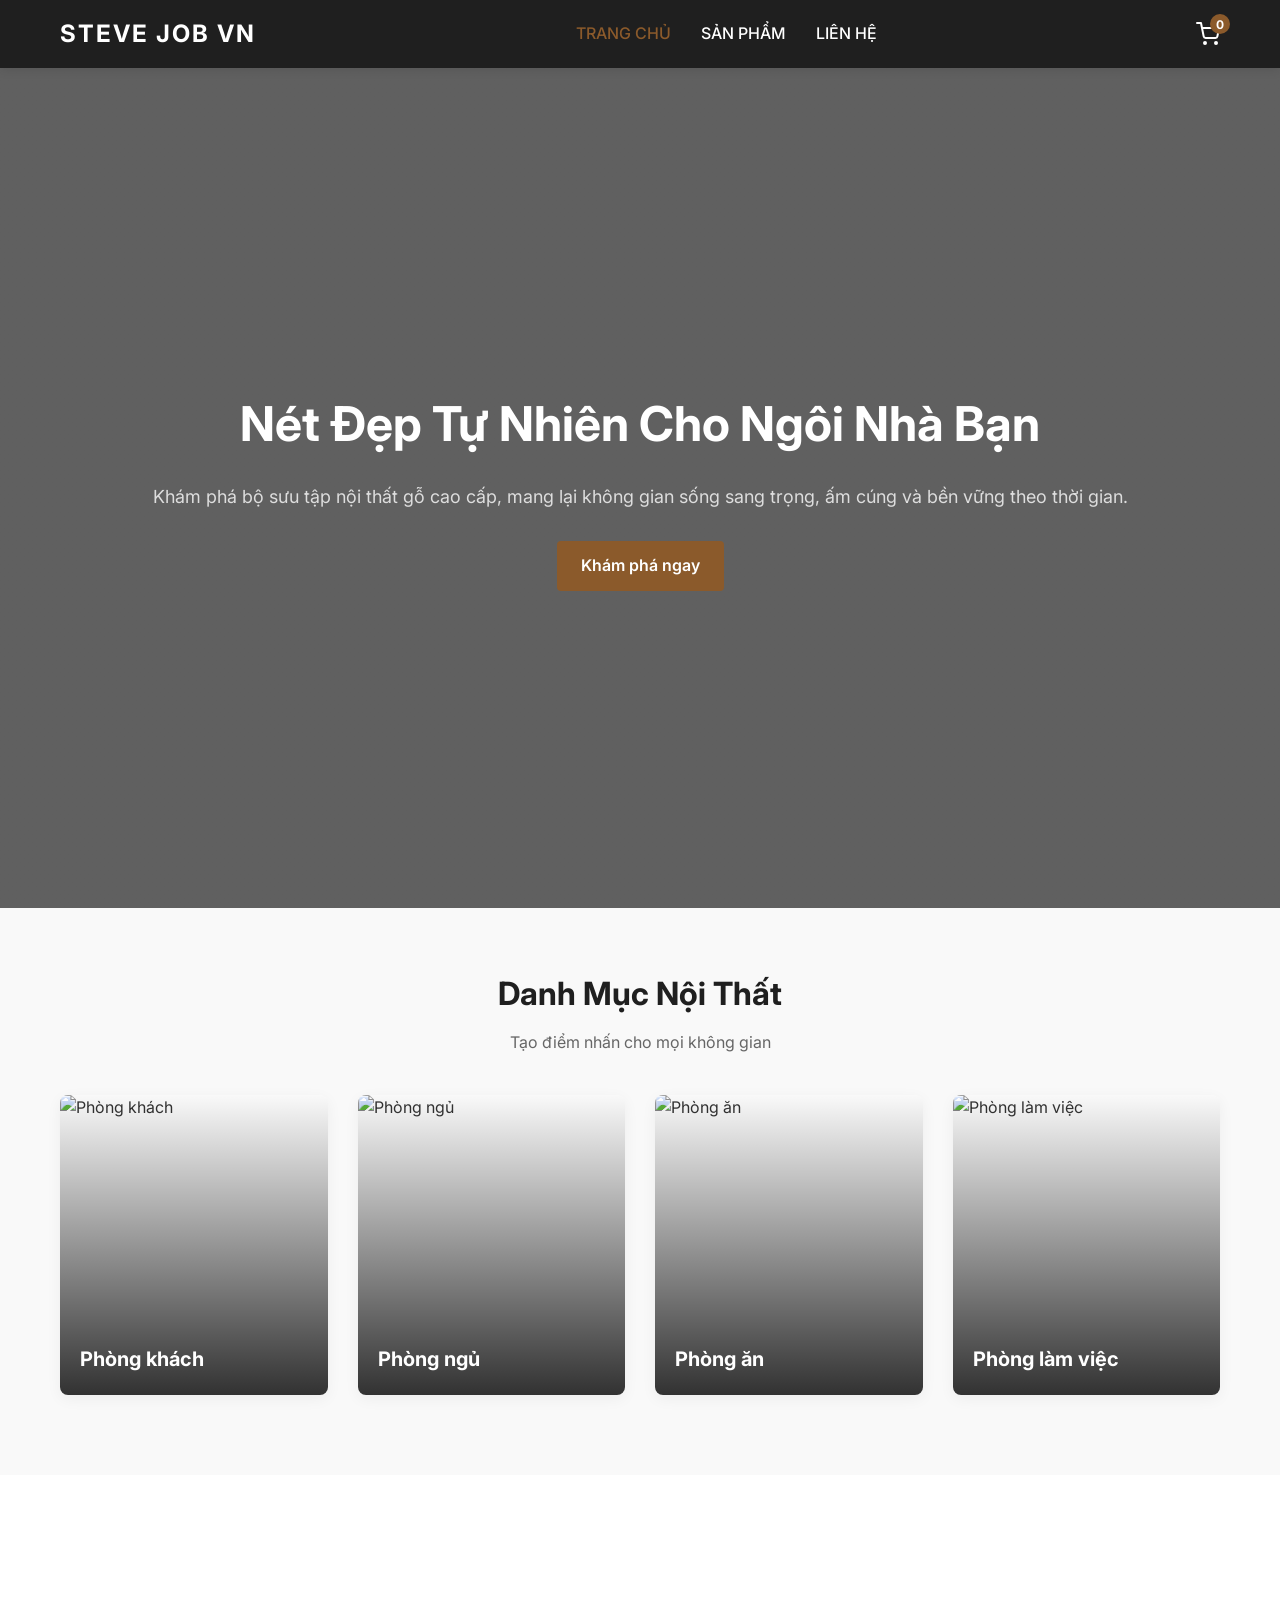
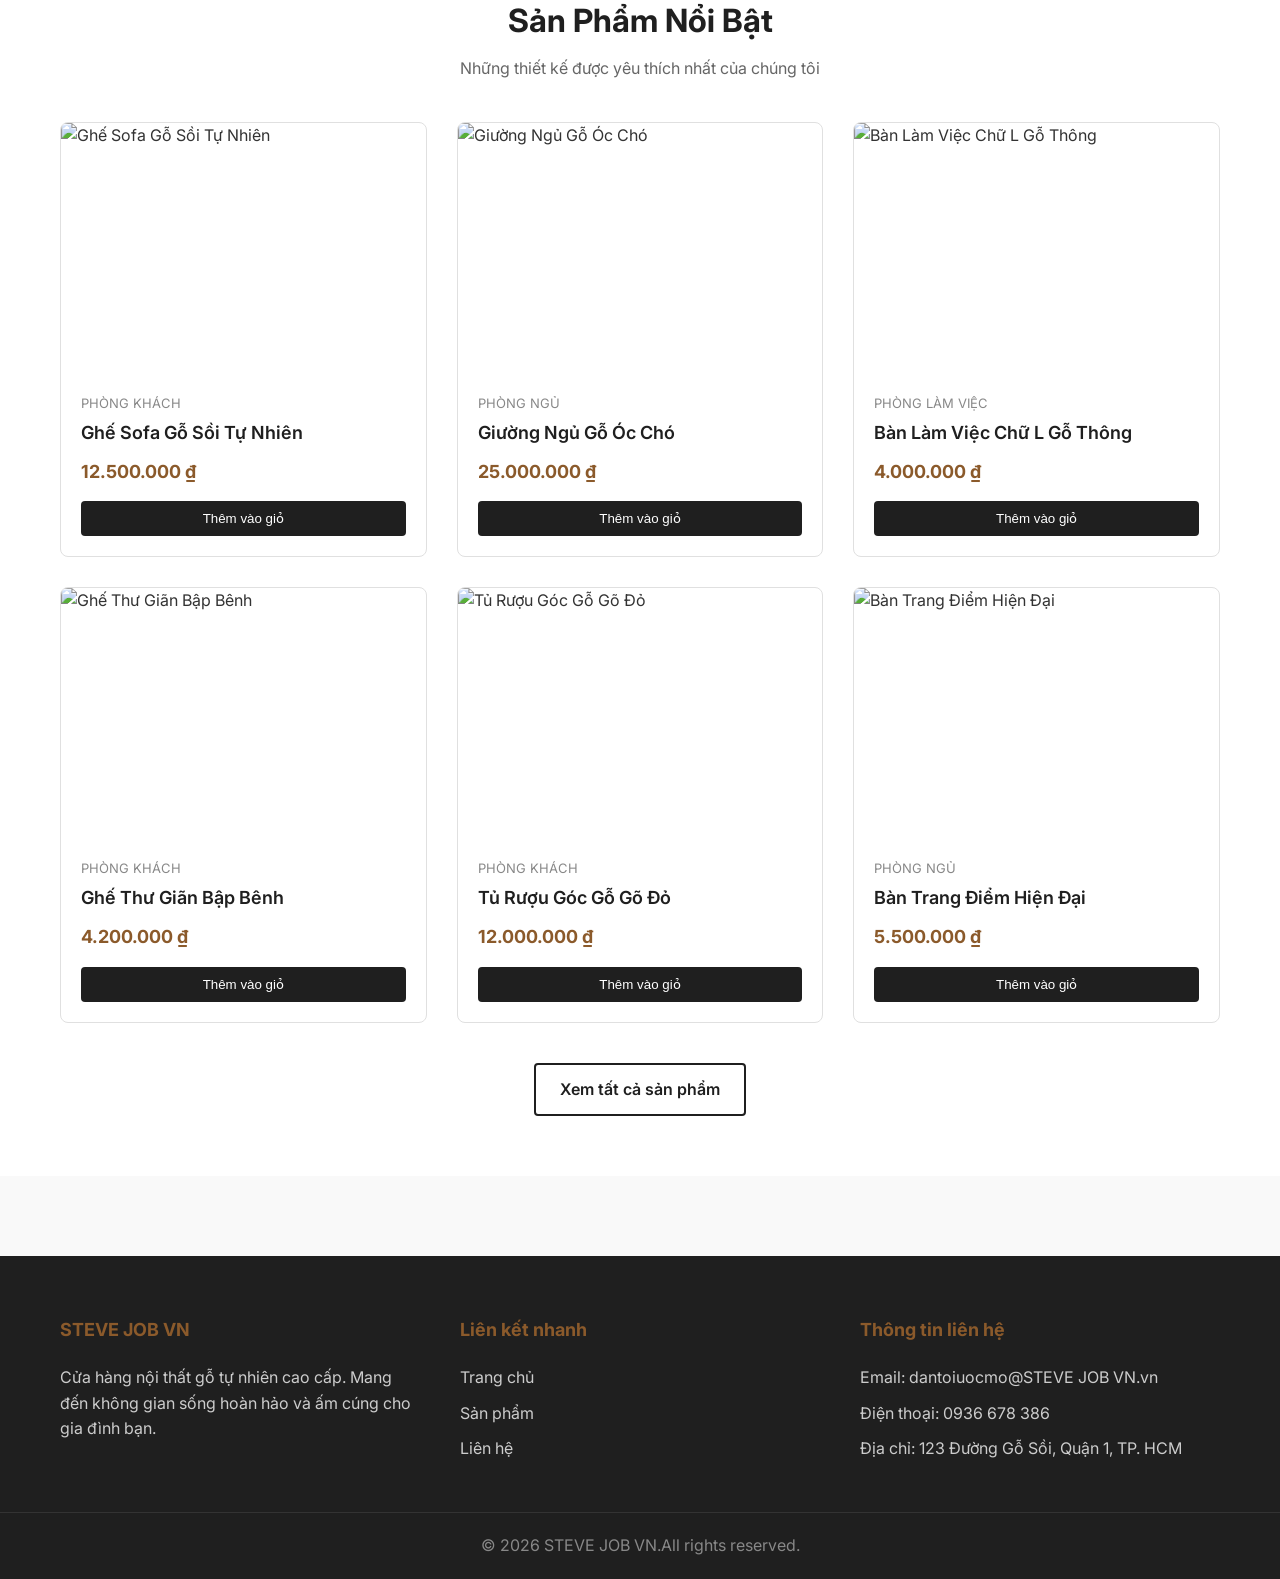
==== wood-furniture-shop/pages/index.html @ 44c92339 "First commit" ====
<!DOCTYPE html>
<html lang="vi">

<head>
  <meta charset="UTF-8">
  <meta name="viewport" content="width=device-width, initial-scale=1.0">
  <title>STEVE JOB VN. - Cửa Hàng Nội Thất Gỗ Cao Cấp</title>
  <link rel="icon" type="image/png" href="../assets/images/favicon.png">

  <!-- Fonts -->
  <link rel="preconnect" href="https://fonts.googleapis.com">
  <link rel="preconnect" href="https://fonts.gstatic.com" crossorigin>
  <link href="https://fonts.googleapis.com/css2?family=Inter:wght@400;500;600;700&display=swap" rel="stylesheet">

  <!-- CSS -->
  <link rel="stylesheet" href="../assets/css/main.css">
  <link rel="stylesheet" href="../assets/css/home.css">


</head>

<body>

  <!-- Vùng chứa Header (được load qua JS) -->
  <div id="header-container"></div>

  <!-- Hero Banner -->
  <section class="hero-banner">
    <div class="hero-content">
      <h1>Nét Đẹp Tự Nhiên Cho Ngôi Nhà&nbsp;Bạn</h1>
      <p>Khám phá bộ sưu tập nội thất gỗ cao cấp, mang lại không gian sống sang trọng, ấm cúng và bền vững theo thời
        gian.</p>
      <a href="products.html" class="btn">Khám phá ngay</a>
    </div>
  </section>

  <!-- Danh mục nổi bật -->
  <section class="categories-section container">
    <div class="section-title">
      <h2>Danh Mục Nội Thất</h2>
      <p>Tạo điểm nhấn cho mọi không gian</p>
    </div>
    <div class="categories-grid" id="categories-grid">
      <!-- Render bằng JS -->
    </div>
  </section>

  <!-- Sản phẩm nổi bật (Featured Products) -->
  <section class="featured-section">
    <div class="container">
      <div class="section-title">
        <h2>Sản Phẩm Nổi Bật</h2>
        <p>Những thiết kế được yêu thích nhất của chúng tôi</p>
      </div>
      <div class="products-grid" id="featured-products-grid">
        <!-- Render bằng JS -->
      </div>
      <div class="text-center mt-40">
        <a href="products.html" class="btn btn-outline">Xem tất cả sản phẩm</a>
      </div>
    </div>
  </section>

  <!-- Vùng chứa Footer (được load qua JS) -->
  <div id="footer-container"></div>

  <!-- JS -->
  <script src="../assets/js/utils.js"></script>
  <script src="../assets/js/main.js"></script>
</body>

</html>
---- wood-furniture-shop/assets/css/main.css ----
/* main.css - Kiểu dáng chung và các biến màu sắc */

:root {
  --primary-color: #1F1F1F;
  --accent-color: #8B5A2B;
  --bg-light: #F9F9F9;
  --bg-white: #FFFFFF;
  --text-dark: #333333;
  --text-light: #FFFFFF;
  --border-color: #E0E0E0;
  
  --font-main: 'Inter', 'Roboto', sans-serif;
  --transition: all 0.3s ease;
  --container-width: 1200px;
}

/* Reset cơ bản */
* {
  margin: 0;
  padding: 0;
  box-sizing: border-box;
}

body {
  font-family: var(--font-main);
  background-color: var(--bg-light);
  color: var(--text-dark);
  line-height: 1.6;
}

a {
  text-decoration: none;
  color: inherit;
  transition: var(--transition);
}

ul {
  list-style: none;
}

img {
  max-width: 100%;
  height: auto;
  display: block;
}

/* Utilities */
.container {
  max-width: var(--container-width);
  margin: 0 auto;
  padding: 0 20px;
}

.btn {
  display: inline-block;
  padding: 12px 24px;
  background-color: var(--accent-color);
  color: var(--text-light);
  border: none;
  border-radius: 4px;
  cursor: pointer;
  font-weight: 600;
  transition: var(--transition);
  text-align: center;
}

.btn:hover {
  background-color: #6d4621;
  box-shadow: 0 4px 8px rgba(0,0,0,0.1);
}

.btn-outline {
  background-color: transparent;
  color: var(--primary-color);
  border: 2px solid var(--primary-color);
}

.btn-outline:hover {
  background-color: var(--primary-color);
  color: var(--text-light);
}

/* HEADER COMPONENT */
.main-header {
  background-color: var(--primary-color);
  color: var(--text-light);
  padding: 15px 0;
  position: sticky;
  top: 0;
  z-index: 1000;
  box-shadow: 0 2px 10px rgba(0,0,0,0.1);
}

.header-container {
  display: flex;
  justify-content: space-between;
  align-items: center;
}

.logo a {
  font-size: 24px;
  font-weight: 700;
  letter-spacing: 2px;
}

.logo span {
  color: var(--accent-color);
}

.main-nav ul {
  display: flex;
  gap: 30px;
}

.main-nav a {
  font-size: 16px;
  font-weight: 500;
  text-transform: uppercase;
}

.main-nav a:hover,
.main-nav a.active {
  color: var(--accent-color);
}

.header-actions {
  display: flex;
  align-items: center;
}

.cart-icon {
  position: relative;
  display: flex;
  align-items: center;
}

.cart-badge {
  position: absolute;
  top: -8px;
  right: -10px;
  background-color: var(--accent-color);
  color: var(--text-light);
  font-size: 12px;
  width: 20px;
  height: 20px;
  border-radius: 50%;
  display: flex;
  justify-content: center;
  align-items: center;
  font-weight: bold;
}

/* FOOTER COMPONENT */
.main-footer {
  background-color: var(--primary-color);
  color: var(--text-light);
  padding: 60px 0 20px;
  margin-top: 80px;
}

.footer-container {
  display: flex;
  flex-wrap: wrap;
  gap: 40px;
  justify-content: space-between;
}

.footer-col {
  flex: 1;
  min-width: 250px;
}

.footer-col h3 {
  color: var(--accent-color);
  margin-bottom: 20px;
  font-size: 18px;
}

.footer-col p {
  color: #ccc;
  margin-bottom: 10px;
}

.footer-col ul li {
  margin-bottom: 10px;
}

.footer-col ul a {
  color: #ccc;
}

.footer-col ul a:hover {
  color: var(--accent-color);
  padding-left: 5px;
}

.footer-bottom {
  text-align: center;
  margin-top: 40px;
  padding-top: 20px;
  border-top: 1px solid #333;
  color: #888;
}

/* RESPONSIVE CSS CƠ BẢN */
@media (max-width: 768px) {
  .header-container {
    flex-direction: column;
    gap: 15px;
  }
  
  .main-nav ul {
    gap: 15px;
  }
}
---- wood-furniture-shop/assets/css/home.css ----
/* home.css - Kiểu dáng dành riêng cho Trang chủ */

/* Hero Banner */
.hero-banner {
  height: calc(100vh - 60px);
  background-image: linear-gradient(rgba(31, 31, 31, 0.7), rgba(31, 31, 31, 0.7)), url('https://images.unsplash.com/photo-1618221195710-dd6b41faaea6?auto=format&fit=crop&w=1920&q=80');
  background-size: cover;
  background-position: center;
  display: flex;
  align-items: center;
  justify-content: center;
  text-align: center;
  color: var(--text-light);
  padding: 0 20px;
}

.hero-content {
  max-width: 1000px;
}

.hero-content h1 {
  font-size: 48px;
  margin-bottom: 20px;
  font-weight: 700;
}

.hero-content p {
  font-size: 18px;
  margin-bottom: 30px;
  color: #ddd;
}

/* Sections chung */
.section-title {
  text-align: center;
  margin: 60px 0 40px;
}

.section-title h2 {
  font-size: 32px;
  color: var(--primary-color);
  margin-bottom: 10px;
}

.section-title p {
  color: #666;
  font-size: 16px;
}

.mt-40 {
  margin-top: 40px;
}

.text-center {
  text-align: center;
}

/* Categories Section */
.categories-section {
  margin-bottom: 80px;
}

.categories-grid {
  display: grid;
  grid-template-columns: repeat(auto-fit, minmax(250px, 1fr));
  gap: 30px;
}

.category-card {
  position: relative;
  border-radius: 8px;
  overflow: hidden;
  height: 300px;
  cursor: pointer;
  box-shadow: 0 4px 15px rgba(0,0,0,0.05);
}

.category-card img {
  width: 100%;
  height: 100%;
  object-fit: cover;
  transition: transform 0.5s ease;
}

.category-card:hover img {
  transform: scale(1.1);
}

.category-overlay {
  position: absolute;
  inset: 0;
  background: linear-gradient(to top, rgba(0,0,0,0.8), transparent);
  display: flex;
  align-items: flex-end;
  padding: 20px;
}

.category-overlay h3 {
  color: var(--text-light);
  font-size: 20px;
}

/* Featured Products */
.featured-section {
  background-color: var(--bg-white);
  padding: 60px 0;
}

.products-grid {
  display: grid;
  grid-template-columns: repeat(auto-fill, minmax(280px, 1fr));
  gap: 30px;
}

.product-card {
  background: var(--bg-white);
  border-radius: 8px;
  overflow: hidden;
  border: 1px solid var(--border-color);
  transition: var(--transition);
  display: flex;
  flex-direction: column;
}

.product-card:hover {
  transform: translateY(-5px);
  box-shadow: 0 10px 20px rgba(0,0,0,0.1);
}

.product-img {
  width: 100%;
  height: 250px;
  object-fit: cover;
}

.product-info {
  padding: 20px;
  flex-grow: 1;
  display: flex;
  flex-direction: column;
}

.product-category {
  font-size: 13px;
  color: #888;
  text-transform: uppercase;
  margin-bottom: 5px;
}

.product-title {
  font-size: 18px;
  color: var(--primary-color);
  margin-bottom: 10px;
  font-weight: 600;
}

.product-price {
  font-size: 18px;
  color: var(--accent-color);
  font-weight: 700;
  margin-top: auto;
  margin-bottom: 15px;
}

.btn-add-cart {
  width: 100%;
  padding: 10px;
  background-color: var(--primary-color);
  color: var(--text-light);
  border: none;
  border-radius: 4px;
  cursor: pointer;
  transition: var(--transition);
}

.btn-add-cart:hover {
  background-color: var(--accent-color);
}

/* Responsive */
@media (max-width: 768px) {
  .hero-content h1 { font-size: 36px; }
  .categories-grid, .products-grid { grid-template-columns: 1fr; }
}
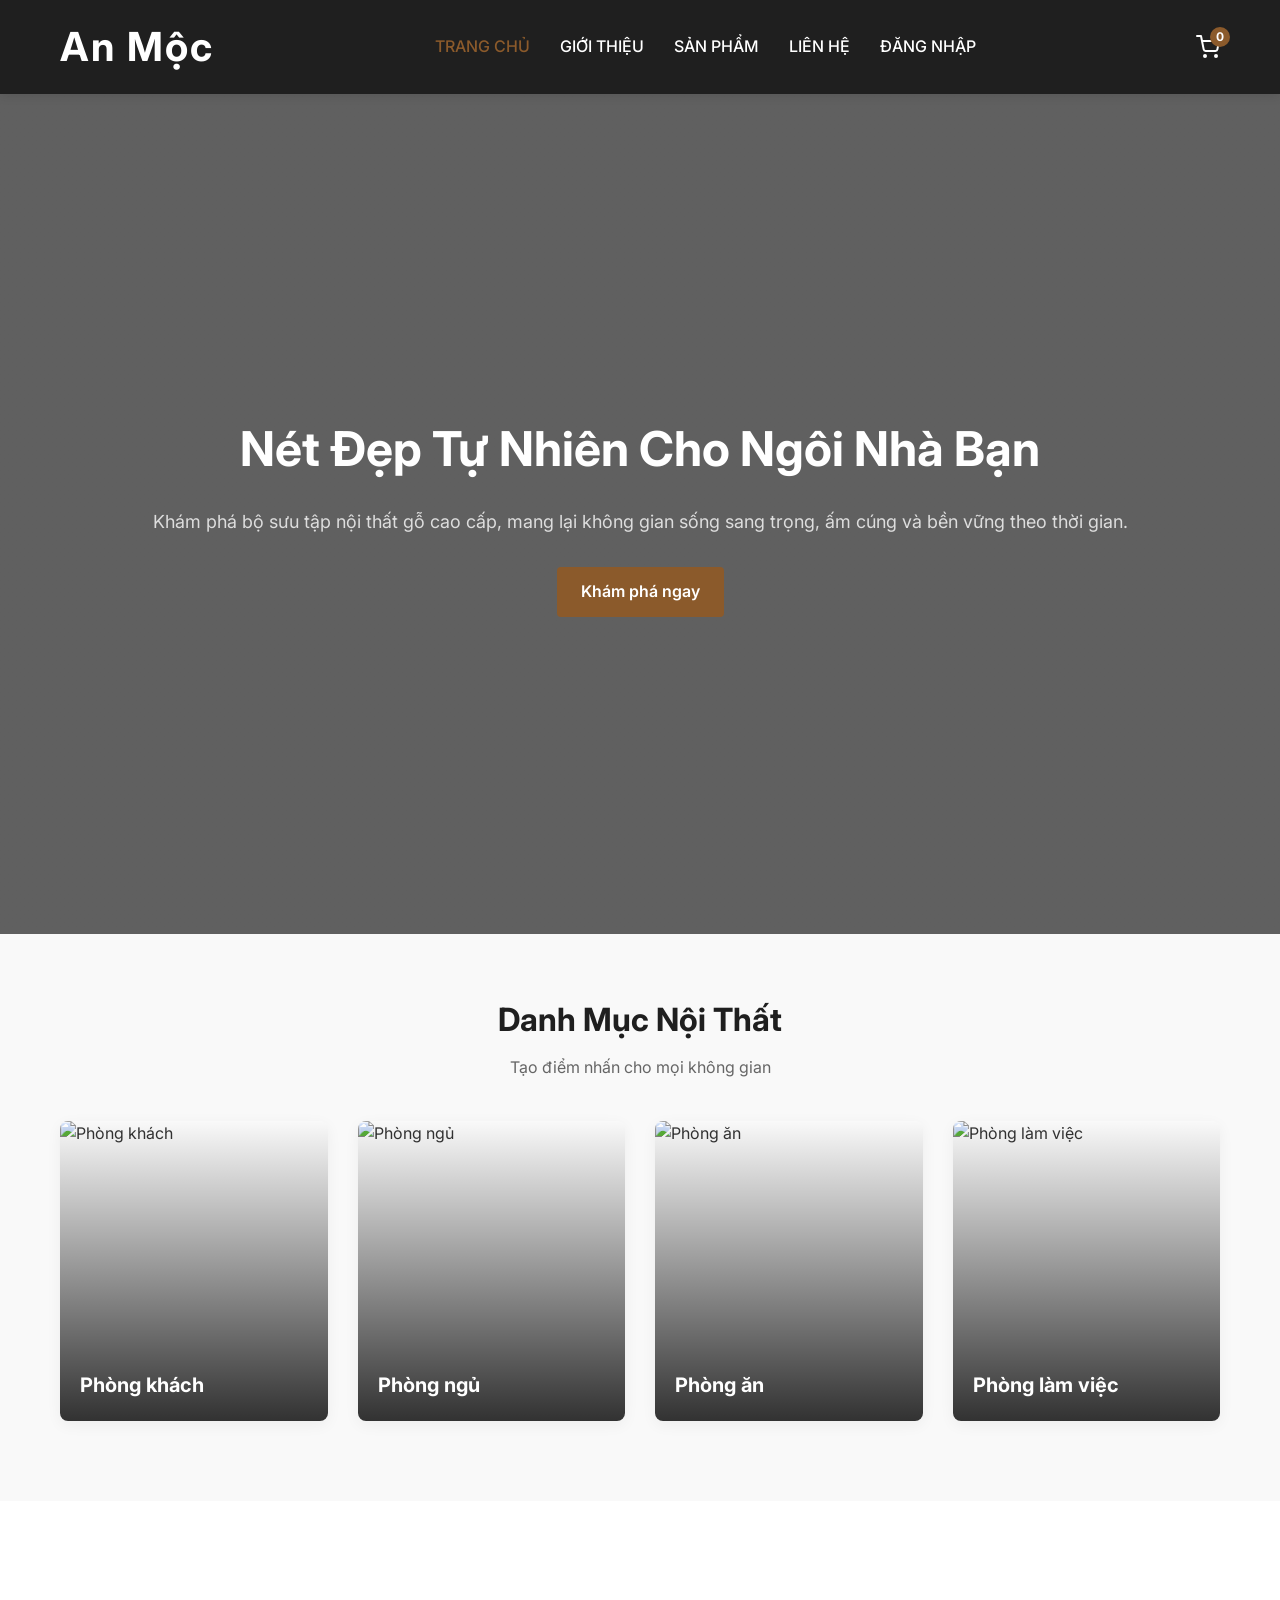
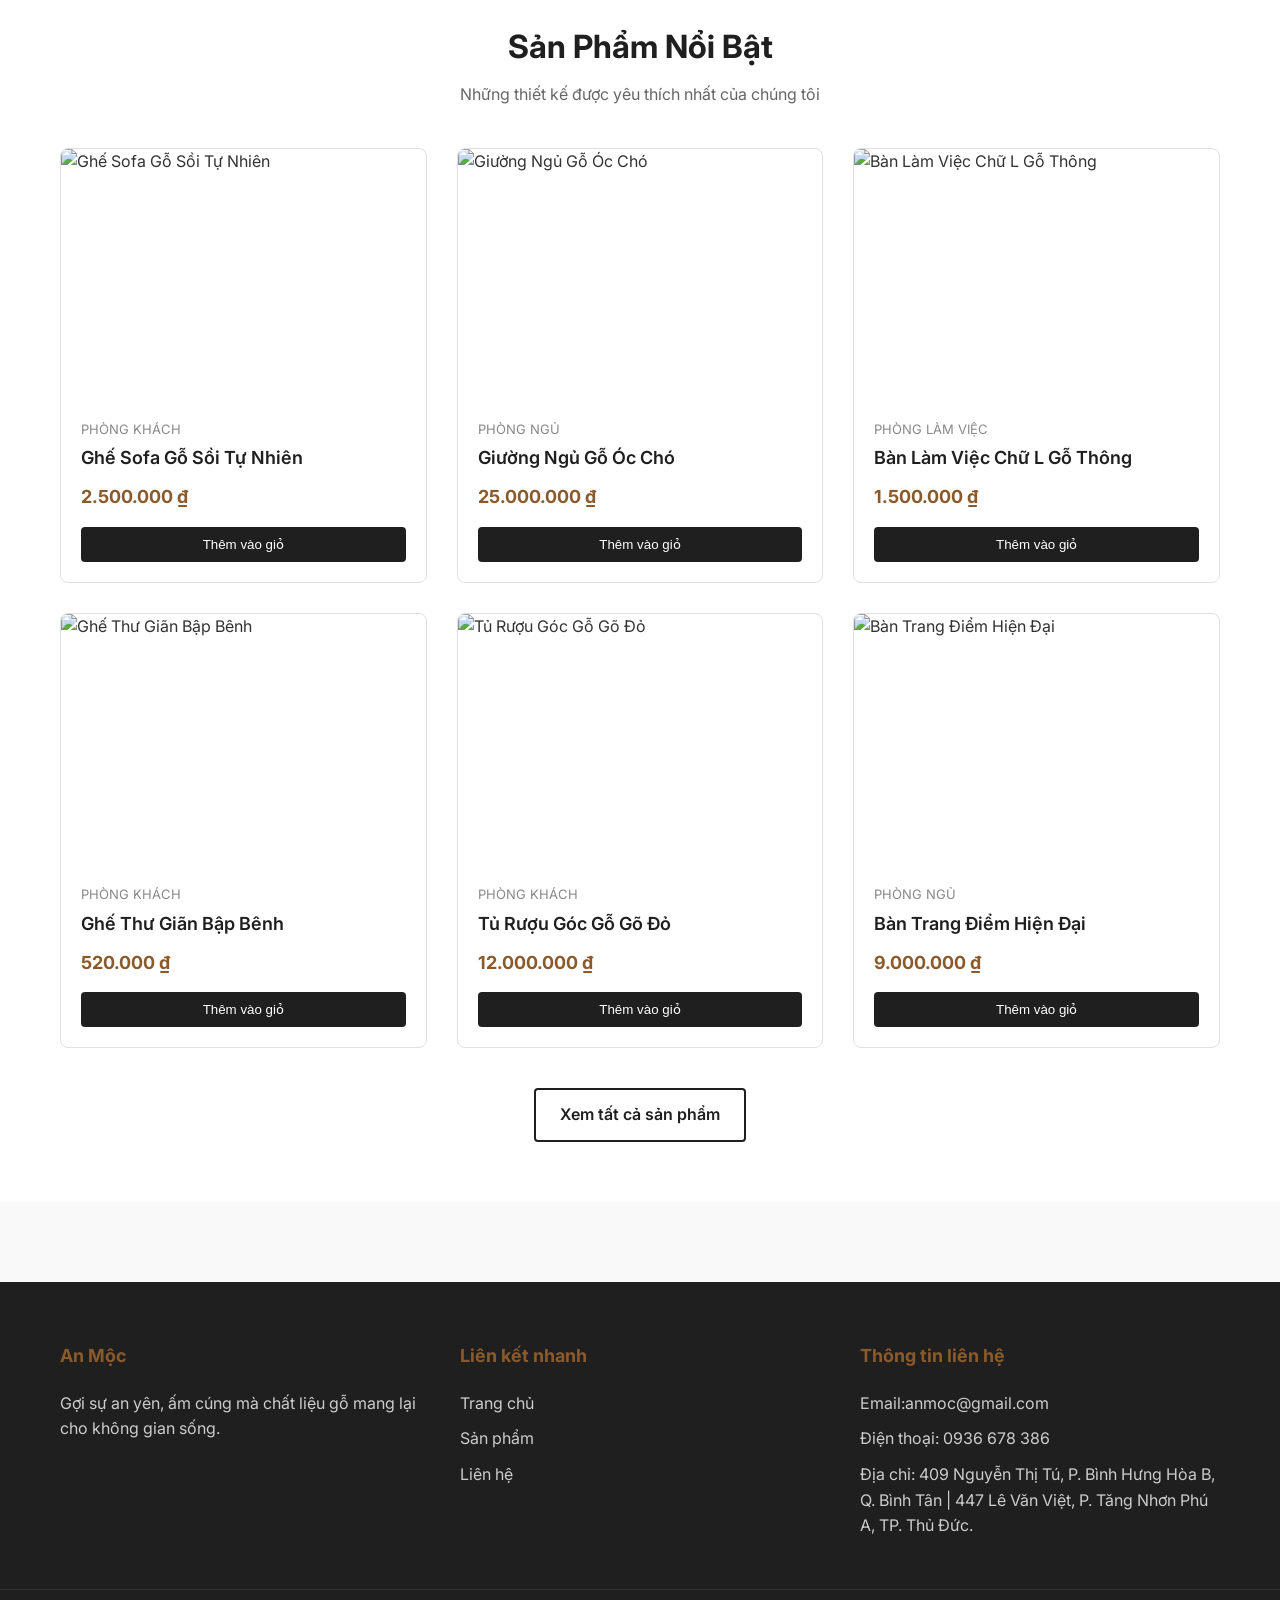
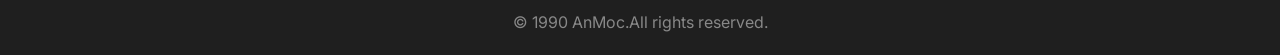
==== commit 047e438d: "add about login" ====
--- a/wood-furniture-shop/pages/index.html
+++ b/wood-furniture-shop/pages/index.html
@@ -1,10 +1,12 @@
-<!DOCTYPE html>
+﻿<!DOCTYPE html>
 <html lang="vi">
 
 <head>
   <meta charset="UTF-8">
   <meta name="viewport" content="width=device-width, initial-scale=1.0">
-  <title>STEVE JOB VN. - Cửa Hàng Nội Thất Gỗ Cao Cấp</title>
+  <meta name="description" content="An Mộc - Cửa hàng nội thất gỗ cao cấp mang đến không gian sống sang trọng, ấm cúng và bền vững.">
+  <meta name="keywords" content="nội thất, nội thất gỗ, bàn ghế gỗ, tủ gỗ, thiết kế nội thất, An Mộc">
+  <title>An Mộc - Cửa Hàng Nội Thất Gỗ Cao Cấp</title>
   <link rel="icon" type="image/png" href="../assets/images/favicon.png">
 
   <!-- Fonts -->
@@ -16,7 +18,8 @@
   <link rel="stylesheet" href="../assets/css/main.css">
   <link rel="stylesheet" href="../assets/css/home.css">
 
-
+  <!-- Tailwind CSS -->
+  <script src="https://cdn.tailwindcss.com"></script>
 </head>
 
 <body>
@@ -69,4 +72,4 @@
   <script src="../assets/js/main.js"></script>
 </body>
 
-</html>+</html>
--- a/wood-furniture-shop/assets/css/main.css
+++ b/wood-furniture-shop/assets/css/main.css
@@ -8,7 +8,7 @@
   --text-dark: #333333;
   --text-light: #FFFFFF;
   --border-color: #E0E0E0;
-  
+
   --font-main: 'Inter', 'Roboto', sans-serif;
   --transition: all 0.3s ease;
   --container-width: 1200px;
@@ -66,7 +66,7 @@
 
 .btn:hover {
   background-color: #6d4621;
-  box-shadow: 0 4px 8px rgba(0,0,0,0.1);
+  box-shadow: 0 4px 8px rgba(0, 0, 0, 0.1);
 }
 
 .btn-outline {
@@ -88,7 +88,7 @@
   position: sticky;
   top: 0;
   z-index: 1000;
-  box-shadow: 0 2px 10px rgba(0,0,0,0.1);
+  box-shadow: 0 2px 10px rgba(0, 0, 0, 0.1);
 }
 
 .header-container {
@@ -98,7 +98,7 @@
 }
 
 .logo a {
-  font-size: 24px;
+  font-size: 40px;
   font-weight: 700;
   letter-spacing: 2px;
 }
@@ -208,8 +208,8 @@
     flex-direction: column;
     gap: 15px;
   }
-  
+
   .main-nav ul {
     gap: 15px;
   }
-}
+}
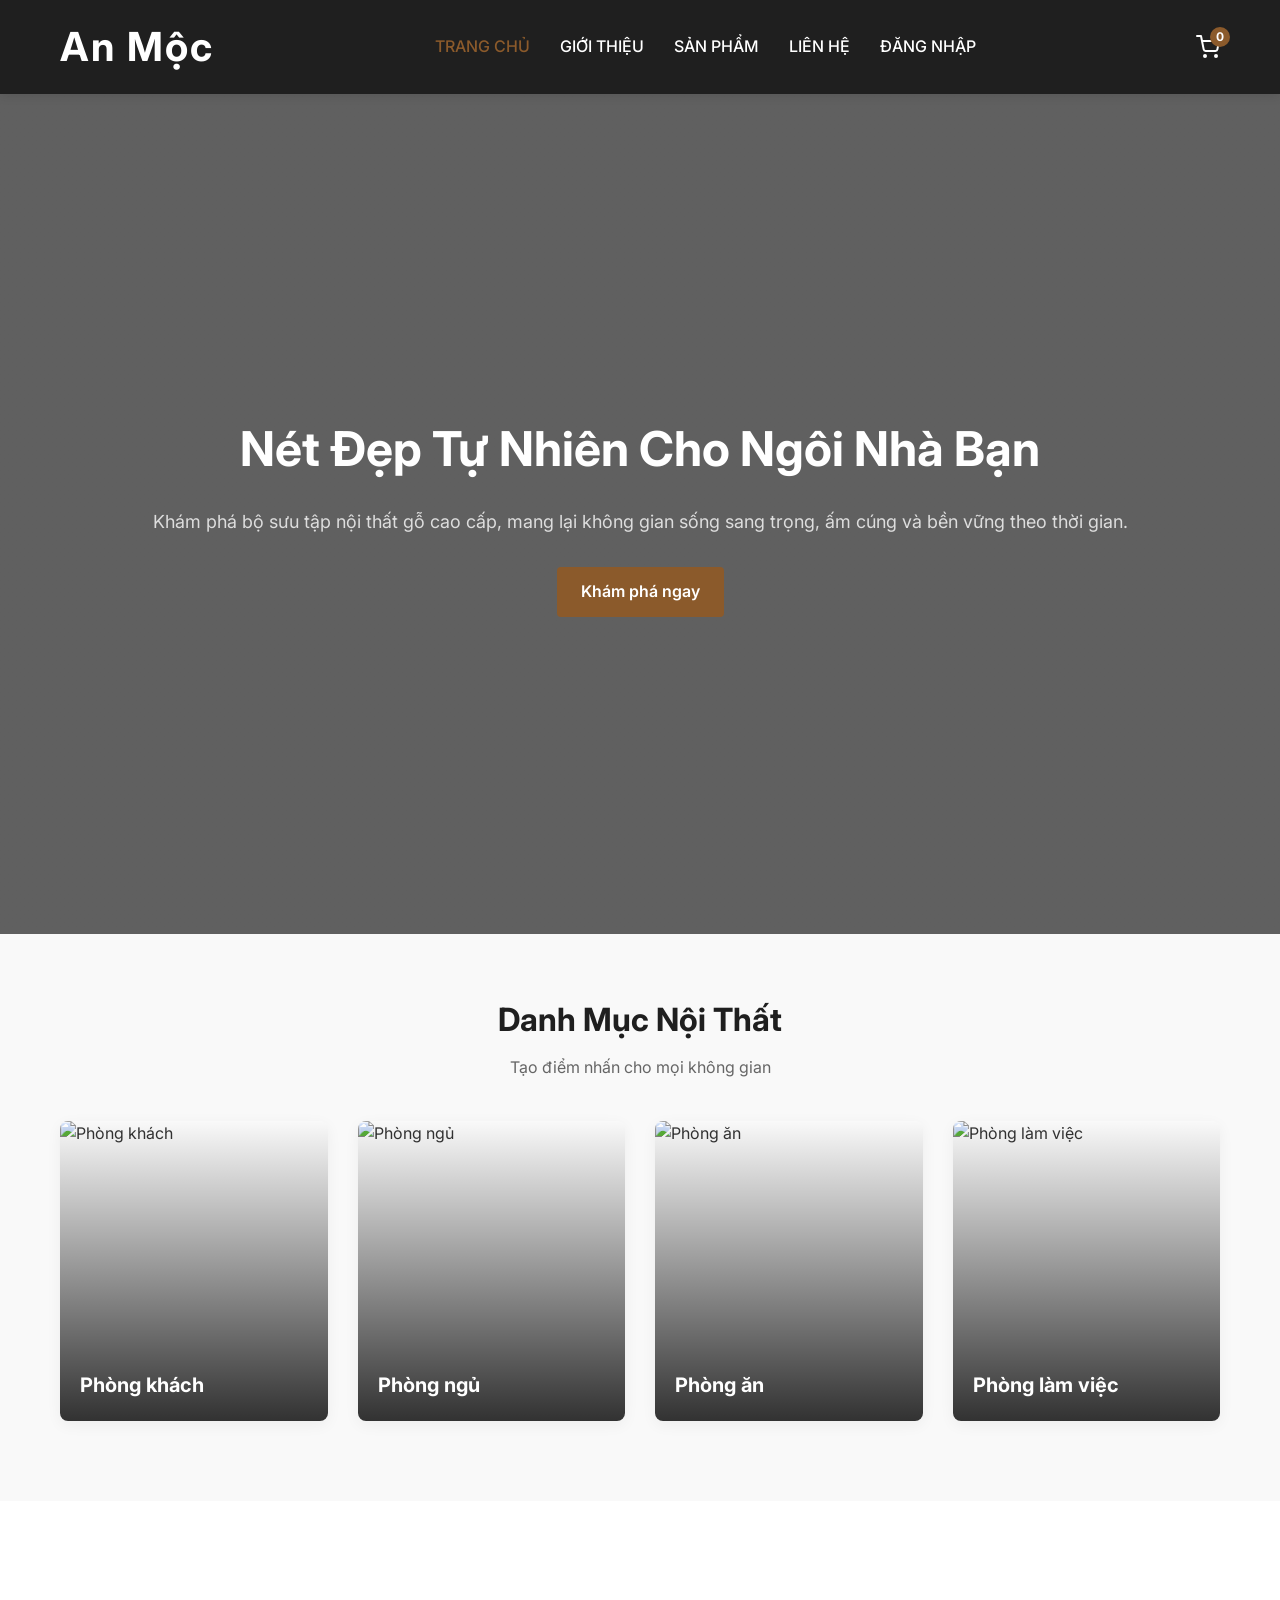
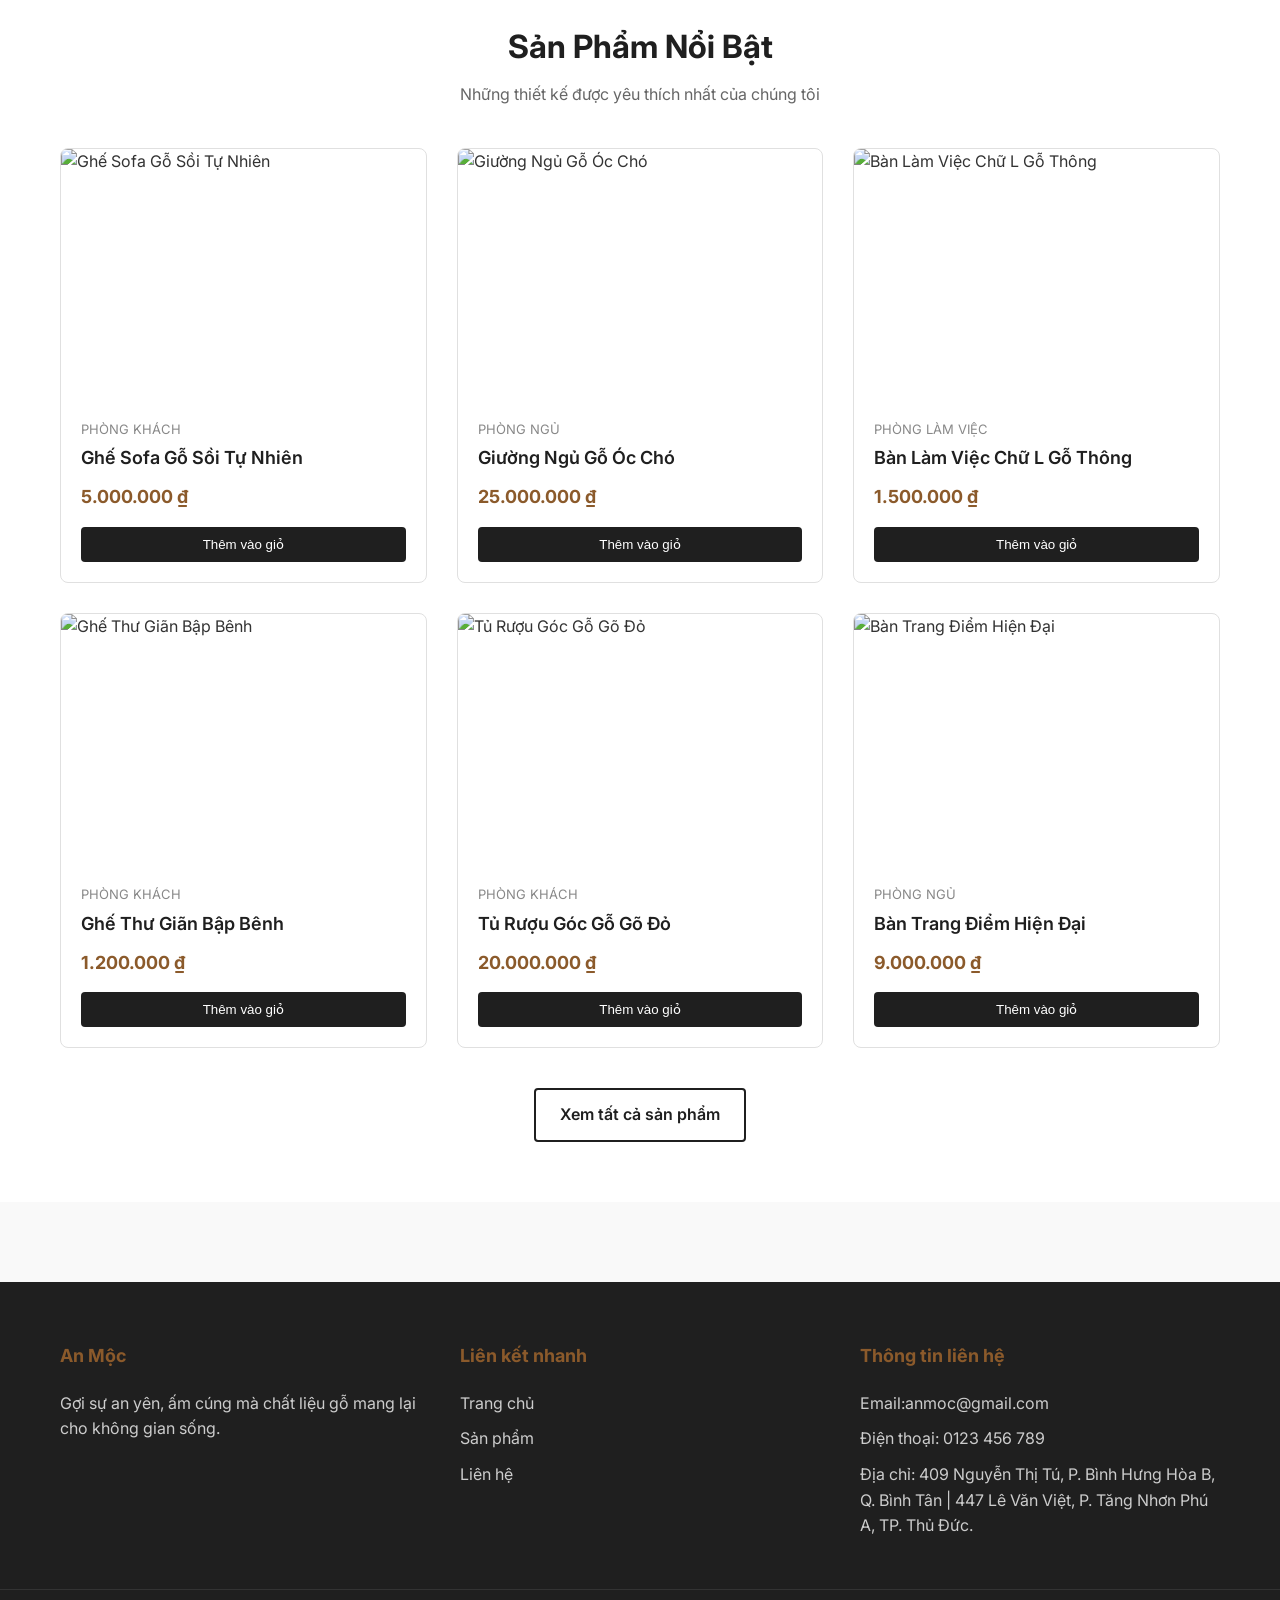
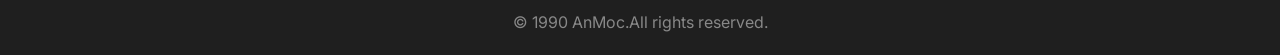
==== commit 515e049c: "last fix" ====
--- a/wood-furniture-shop/pages/index.html
+++ b/wood-furniture-shop/pages/index.html
@@ -4,30 +4,28 @@
 <head>
   <meta charset="UTF-8">
   <meta name="viewport" content="width=device-width, initial-scale=1.0">
-  <meta name="description" content="An Mộc - Cửa hàng nội thất gỗ cao cấp mang đến không gian sống sang trọng, ấm cúng và bền vững.">
+  <meta name="description"
+    content="An Mộc - Cửa hàng nội thất gỗ cao cấp mang đến không gian sống sang trọng, ấm cúng và bền vững.">
   <meta name="keywords" content="nội thất, nội thất gỗ, bàn ghế gỗ, tủ gỗ, thiết kế nội thất, An Mộc">
   <title>An Mộc - Cửa Hàng Nội Thất Gỗ Cao Cấp</title>
-  <link rel="icon" type="image/png" href="../assets/images/favicon.png">
+  <link rel="icon" type="image/png" href="../assets/images/anmoc.webp">
 
-  <!-- Fonts -->
+
   <link rel="preconnect" href="https://fonts.googleapis.com">
   <link rel="preconnect" href="https://fonts.gstatic.com" crossorigin>
   <link href="https://fonts.googleapis.com/css2?family=Inter:wght@400;500;600;700&display=swap" rel="stylesheet">
 
-  <!-- CSS -->
+
   <link rel="stylesheet" href="../assets/css/main.css">
   <link rel="stylesheet" href="../assets/css/home.css">
-
-  <!-- Tailwind CSS -->
-  <script src="https://cdn.tailwindcss.com"></script>
 </head>
 
 <body>
 
-  <!-- Vùng chứa Header (được load qua JS) -->
+
   <div id="header-container"></div>
 
-  <!-- Hero Banner -->
+
   <section class="hero-banner">
     <div class="hero-content">
       <h1>Nét Đẹp Tự Nhiên Cho Ngôi Nhà&nbsp;Bạn</h1>
@@ -37,18 +35,18 @@
     </div>
   </section>
 
-  <!-- Danh mục nổi bật -->
+
   <section class="categories-section container">
     <div class="section-title">
       <h2>Danh Mục Nội Thất</h2>
       <p>Tạo điểm nhấn cho mọi không gian</p>
     </div>
     <div class="categories-grid" id="categories-grid">
-      <!-- Render bằng JS -->
+
     </div>
   </section>
 
-  <!-- Sản phẩm nổi bật (Featured Products) -->
+
   <section class="featured-section">
     <div class="container">
       <div class="section-title">
@@ -56,7 +54,7 @@
         <p>Những thiết kế được yêu thích nhất của chúng tôi</p>
       </div>
       <div class="products-grid" id="featured-products-grid">
-        <!-- Render bằng JS -->
+
       </div>
       <div class="text-center mt-40">
         <a href="products.html" class="btn btn-outline">Xem tất cả sản phẩm</a>
@@ -64,12 +62,12 @@
     </div>
   </section>
 
-  <!-- Vùng chứa Footer (được load qua JS) -->
+
   <div id="footer-container"></div>
 
-  <!-- JS -->
+
   <script src="../assets/js/utils.js"></script>
   <script src="../assets/js/main.js"></script>
 </body>
 
-</html>
+</html>
--- a/wood-furniture-shop/assets/css/main.css
+++ b/wood-furniture-shop/assets/css/main.css
@@ -1,5 +1,3 @@
-/* main.css - Kiểu dáng chung và các biến màu sắc */
-
 :root {
   --primary-color: #1F1F1F;
   --accent-color: #8B5A2B;
@@ -14,7 +12,7 @@
   --container-width: 1200px;
 }
 
-/* Reset cơ bản */
+
 * {
   margin: 0;
   padding: 0;
@@ -44,7 +42,7 @@
   display: block;
 }
 
-/* Utilities */
+
 .container {
   max-width: var(--container-width);
   margin: 0 auto;
@@ -80,7 +78,7 @@
   color: var(--text-light);
 }
 
-/* HEADER COMPONENT */
+
 .main-header {
   background-color: var(--primary-color);
   color: var(--text-light);
@@ -150,7 +148,6 @@
   font-weight: bold;
 }
 
-/* FOOTER COMPONENT */
 .main-footer {
   background-color: var(--primary-color);
   color: var(--text-light);
@@ -202,7 +199,7 @@
   color: #888;
 }
 
-/* RESPONSIVE CSS CƠ BẢN */
+
 @media (max-width: 768px) {
   .header-container {
     flex-direction: column;
@@ -212,4 +209,24 @@
   .main-nav ul {
     gap: 15px;
   }
+}
+
+
+.page-header {
+  background-color: var(--primary-color);
+  color: var(--text-light);
+  text-align: center;
+  padding: 80px 0;
+}
+
+.page-header h1 {
+  font-size: 36px;
+  font-weight: 700;
+  margin-bottom: 10px;
+}
+
+.page-header p {
+  font-size: 16px;
+  color: var(--accent-color);
+  margin-top: 8px;
 }
--- a/wood-furniture-shop/assets/css/home.css
+++ b/wood-furniture-shop/assets/css/home.css
@@ -1,6 +1,3 @@
-/* home.css - Kiểu dáng dành riêng cho Trang chủ */
-
-/* Hero Banner */
 .hero-banner {
   height: calc(100vh - 60px);
   background-image: linear-gradient(rgba(31, 31, 31, 0.7), rgba(31, 31, 31, 0.7)), url('https://images.unsplash.com/photo-1618221195710-dd6b41faaea6?auto=format&fit=crop&w=1920&q=80');
@@ -30,7 +27,6 @@
   color: #ddd;
 }
 
-/* Sections chung */
 .section-title {
   text-align: center;
   margin: 60px 0 40px;
@@ -55,7 +51,6 @@
   text-align: center;
 }
 
-/* Categories Section */
 .categories-section {
   margin-bottom: 80px;
 }
@@ -72,7 +67,7 @@
   overflow: hidden;
   height: 300px;
   cursor: pointer;
-  box-shadow: 0 4px 15px rgba(0,0,0,0.05);
+  box-shadow: 0 4px 15px rgba(0, 0, 0, 0.05);
 }
 
 .category-card img {
@@ -89,7 +84,7 @@
 .category-overlay {
   position: absolute;
   inset: 0;
-  background: linear-gradient(to top, rgba(0,0,0,0.8), transparent);
+  background: linear-gradient(to top, rgba(0, 0, 0, 0.8), transparent);
   display: flex;
   align-items: flex-end;
   padding: 20px;
@@ -100,7 +95,6 @@
   font-size: 20px;
 }
 
-/* Featured Products */
 .featured-section {
   background-color: var(--bg-white);
   padding: 60px 0;
@@ -124,7 +118,7 @@
 
 .product-card:hover {
   transform: translateY(-5px);
-  box-shadow: 0 10px 20px rgba(0,0,0,0.1);
+  box-shadow: 0 10px 20px rgba(0, 0, 0, 0.1);
 }
 
 .product-img {
@@ -177,8 +171,13 @@
   background-color: var(--accent-color);
 }
 
-/* Responsive */
 @media (max-width: 768px) {
-  .hero-content h1 { font-size: 36px; }
-  .categories-grid, .products-grid { grid-template-columns: 1fr; }
-}
+  .hero-content h1 {
+    font-size: 36px;
+  }
+
+  .categories-grid,
+  .products-grid {
+    grid-template-columns: 1fr;
+  }
+}
